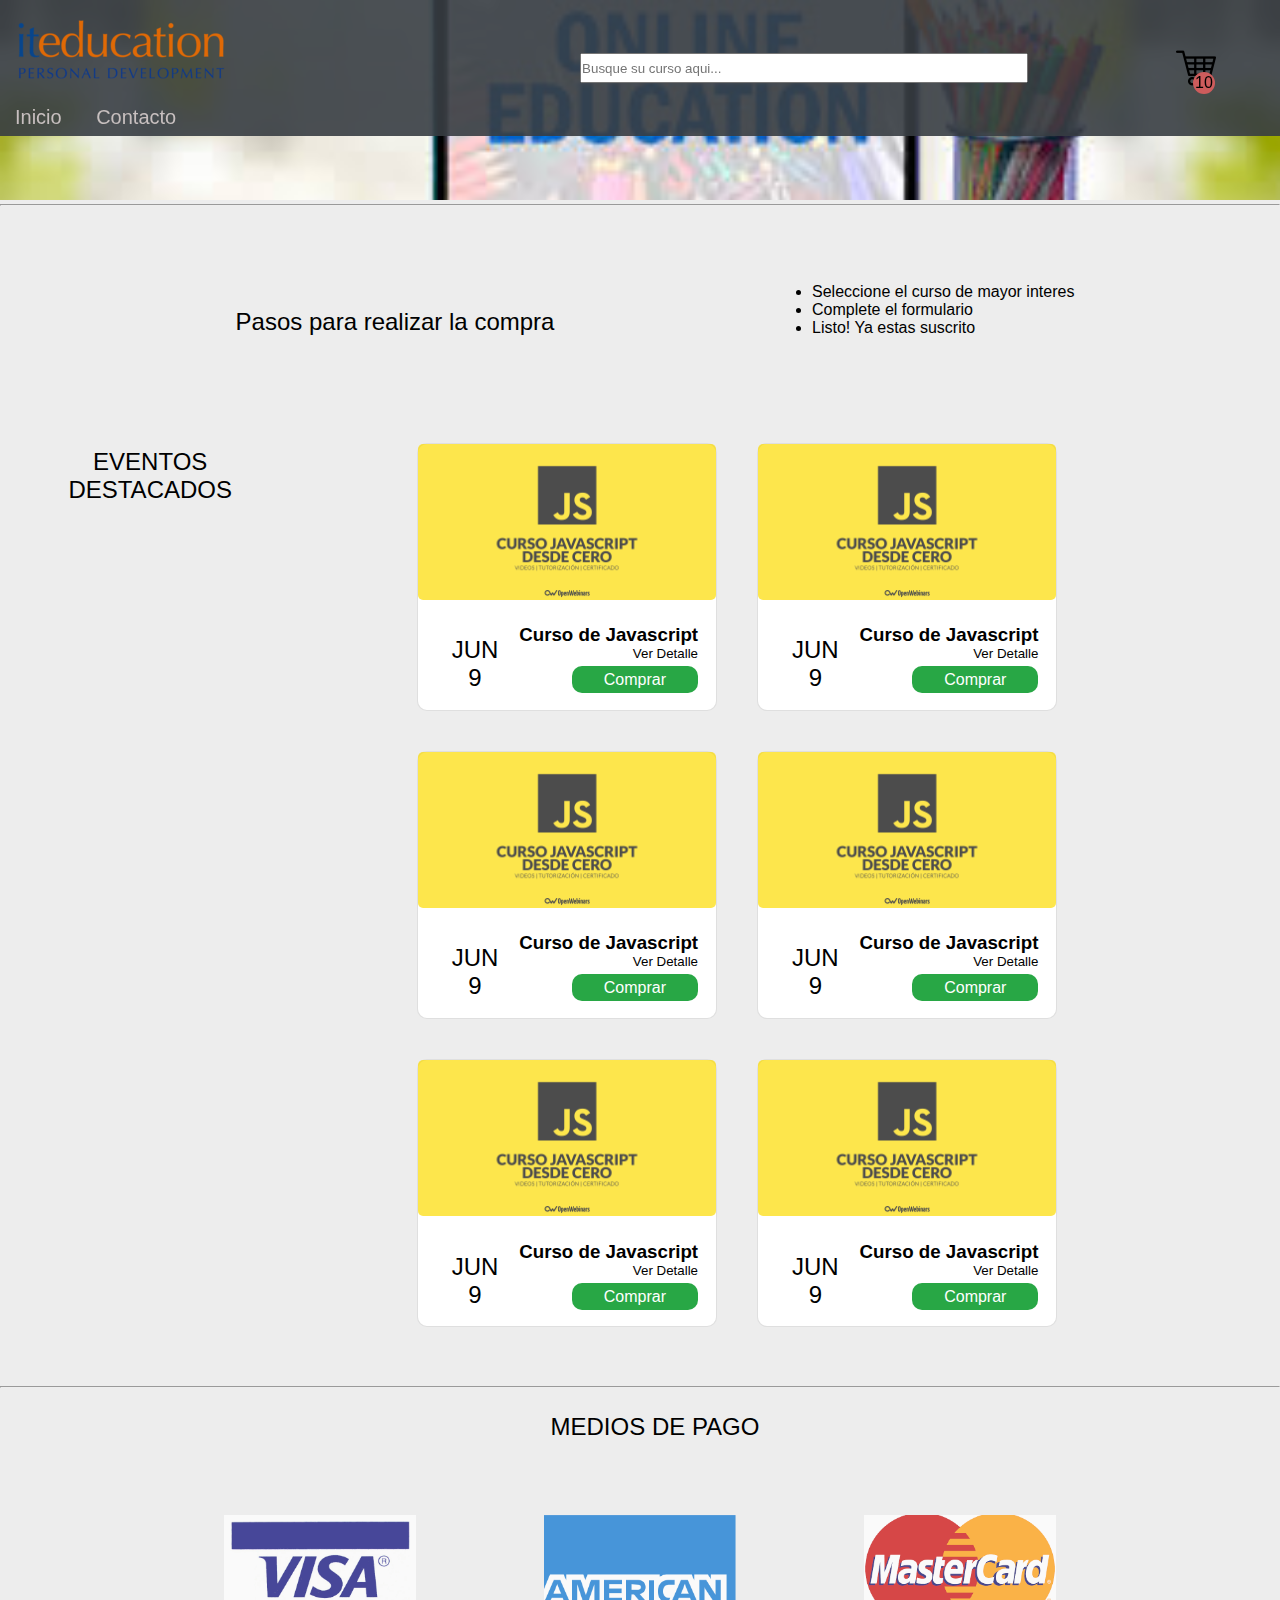
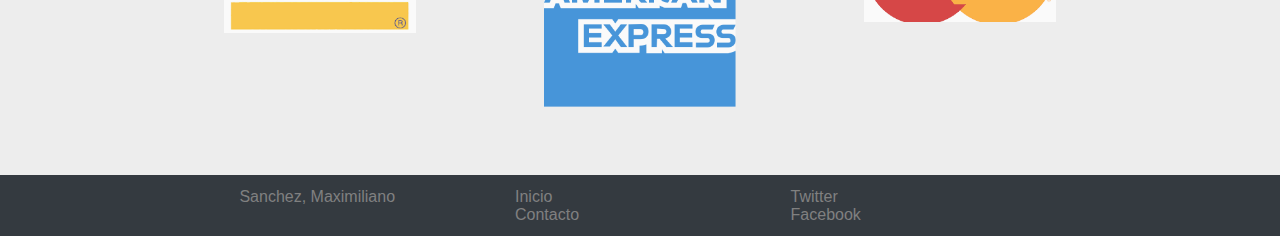
==== index.html @ 5c32ccbe "first commit" ====
<!DOCTYPE html>
<html lang="es">

<head>
	<meta charset="utf-8">
	<title>CogniTem</title>
	<meta name="viewport" content="width=device-width, initial-scale=1.0">
    <meta http-equiv="X-UA-Compatible" content="ie=edge">
	<link rel="stylesheet" href="css-styles/estilos.css">
    <link rel="stylesheet" href="path/to/font-awesome/css/font-awesome.min.css">
</head>

<body>
    <header class="flex between">
            <div class="flex left middle wrap">
                <div class="flex middle center brand">
                    <img src="img/Logoacademia.png">
                </div>
                <nav class="flex center wrap">
                    <ul>
                        <li><a class="cool-link" href="index.html">Inicio</a></li>
                        <li><a class="cool-link" href="contacto.html">Contacto</a></li>
                    </ul>
                </nav>
            </div>
                 <div class="flex middle right buscador">
                    <input type="text" name="cursos" class="search-box" placeholder="Busque su curso aqui..."
                        list="cursos">
                    <datalist id="cursos">
                        <option value="Curso de javascript"></option>
                        <option value="Curso de angular"></option>
                        <option value="Curso de ruby"></option>
                    </datalist>
                </div> 
            <div class="flex middle cart-logo">
                <img src="img/carrito.png">
                <span class="cart-counter">10</span>
            </div>
        </header>
	
    <main>
        <div class="contenedor-inicio">
            <img class="slider-img"  src="img/Education-Banner.jpg" alt=Cursos>
        </div>
        
        <hr>
        <section class="step-section">
                <h2>Pasos para realizar la compra</h2>
                <div class="contenedor-pasos">
                    <ul>
                        <li> Seleccione el curso de mayor interes</li>
                        <li>Complete el formulario</li>
                        <li>Listo! Ya estas suscrito</li>
                    </ul>
                </div>      
        </section>
        
        <section class="starred-course-section">
            <h2 class="starred-course-title">EVENTOS DESTACADOS</h2>
            <section class="flex row wrap center">
                <article class="course-card">
                    <img class="course-img" src="img/CursoJavascript.png">
                    <div class="course-card-container flex row middle between">
                        <div class="course-card-date">
                            <h2>JUN <span class="course-card-date-number">9</span></h2>
                        </div>
                        <div class="course-card-content">
                            <h3 class="course-card-title">Curso de Javascript</h3>
                            <small class="course-card-subtitle">Ver Detalle</small>
                            <a href="" class="course-card-button"> <i class="fa fa-ticket"></i> Comprar</a>
                        </div>
                    </div>
                </article>
               
                 <article class="course-card">
                    <img class="course-img" src="img/CursoJavascript.png">
                    <div class="course-card-container flex row middle between">
                        <div class="course-card-date">
                            <h2>JUN <span class="course-card-date-number">9</span></h2>
                        </div>
                        <div class="course-card-content">
                            <h3 class="course-card-title">Curso de Javascript</h3>
                            <small class="course-card-subtitle">Ver Detalle</small>
                            <a href="" class="course-card-button"> <i class="fa fa-ticket"></i> Comprar</a>
                        </div>
                    </div>
                </article>
                
                 <article class="course-card">
                    <img class="course-img" src="img/CursoJavascript.png">
                    <div class="course-card-container flex row middle between">
                        <div class="course-card-date">
                            <h2>JUN <span class="course-card-date-number">9</span></h2>
                        </div>
                        <div class="course-card-content">
                            <h3 class="course-card-title">Curso de Javascript</h3>
                            <small class="course-card-subtitle">Ver Detalle</small>
                            <a href="" class="course-card-button"> <i class="fa fa-ticket"></i> Comprar</a>
                        </div>
                    </div>
                </article>
                
                 <article class="course-card">
                    <img class="course-img" src="img/CursoJavascript.png">
                    <div class="course-card-container flex row middle between">
                        <div class="course-card-date">
                            <h2>JUN <span class="course-card-date-number">9</span></h2>
                        </div>
                        <div class="course-card-content">
                            <h3 class="course-card-title">Curso de Javascript</h3>
                            <small class="course-card-subtitle">Ver Detalle</small>
                            <a href="" class="course-card-button"> <i class="fa fa-ticket"></i> Comprar</a>
                        </div>
                    </div>
                </article>
                
                 <article class="course-card">
                    <img class="course-img" src="img/CursoJavascript.png">
                    <div class="course-card-container flex row middle between">
                        <div class="course-card-date">
                            <h2>JUN <span class="course-card-date-number">9</span></h2>
                        </div>
                        <div class="course-card-content">
                            <h3 class="course-card-title">Curso de Javascript</h3>
                            <small class="course-card-subtitle">Ver Detalle</small>
                            <a href="" class="course-card-button"> <i class="fa fa-ticket"></i> Comprar</a>
                        </div>
                    </div>
                </article>
                
                 <article class="course-card">
                    <img class="course-img" src="img/CursoJavascript.png">
                    <div class="course-card-container flex row middle between">
                        <div class="course-card-date">
                            <h2>JUN <span class="course-card-date-number">9</span></h2>
                        </div>
                        <div class="course-card-content">
                            <h3 class="course-card-title">Curso de Javascript</h3>
                            <small class="course-card-subtitle">Ver Detalle</small>
                            <a href="" class="course-card-button"> <i class="fa fa-ticket"></i> Comprar</a>
                        </div>
                    </div>
                </article>
                </section>
        </section>
        <hr>
        <section class="payment-types-section">
            <h2 class="payment-types-title">MEDIOS DE PAGO</h2>
            <section class="flex row wrap center">
                <article class="payment-type-card">
                    <img src="img/VisaLogo.png" class="payment-type-card-img" alt="Visa">
                </article>
                <article class="payment-type-card">
                    <img src="img/AmericanExpress.png" class="payment-type-card-img" alt="American Express">
                </article>
                <article class="payment-type-card">
                    <img src="img/MasterCardLogo.png" class="payment-type-card-img" alt="Master Card">
                </article>
            </section>
        </section>
    </main>

        
    <footer>
         <section class="flex row wrap center footer-container">
            <article class="footer-column">
                <ul>
                    <li> Sanchez, Maximiliano </li>
                </ul>
            </article>
            <article class="footer-column">
                <ul>
                    <li><a href="index.html">Inicio</a></li>
                    <li><a href="contacto.html">Contacto</a></li>
                </ul>
            </article>
            <article class="footer-column">
                <ul>
                    <li>Twitter</li>
                    <li>Facebook</li>
                </ul>
            </article>
        </section>
    </footer>

</body>

</html>
---- css-styles/estilos.css ----
/* INDICE */
main {
    background-color: #ededed;
    
  }
  
.contenedor-inicio{
    width: 100%;
}
  .slider-img {
    height: 200px;
    width: 100%;
    object-fit: cover;
  }
  
  .step-section {
    margin: 3%;
    padding: 3%;
  }
  
  .starred-course-section {
    text-align: center;
    margin: 3%;
  }
  
  .starred-course-title {
    text-align: center;
  }
  
  .payment-types-title {
    justify-content: center;
  }
  
  .payment-type-card {
    padding: 5%;
    width: 15%;
  }
  
  .payment-type-card-img {
    width: 100%;
    object-fit: cover;
    opacity: 0.7;
  }
  .payment-types-section{
    display: block;
    text-align: center;
  }
  
/* CONTACTO */

main {
    margin: auto;
    background-color: #ededed;
  }
  
  h2 {
    font-weight: normal;
    padding-top: 25px;
    padding-left: 30px;
    padding-bottom: 10px;
  }
  article {
    border-radius: 5px;
    width: 45%;
  }
  main input {
    width: 90%;
    margin-top: 30px;
    margin-left: 5px;
    padding: 5px;
  }
  main textarea {
    margin-top: 30px;
    width: 82%;
    padding: 25px;
    margin-left: 5px;
  }
  button {
    background-color: #0f469e;
    color: #fff;
    border-style: none;
    border-radius: 3px;
    padding: 3px;
    margin-bottom: 5px;
    margin-top: 5px;
    align-self: flex-start;
    position: relative;
    left: 362px;
  }
  main p {
    margin-top: 30px;
    margin-left: 30px;
  }
  main section {
    display: flex;
    justify-content: space-around;
  }
  aside {
    text-align: center;
  }
  aside h2 {
    margin-bottom: 30px;
  }

/* COURSE-CARD */

.course-card {
    margin: 2%;
    width: 18.75em;
    box-sizing: border-box;
    background-color: white;
    border-radius: 0.625em;
    border: 1px solid rgba(0, 0, 0, 0.125);
  }
  
  .course-card .course-img {
    width: 100%;
    object-fit: cover;
    opacity: 0.7;
    border-radius: 0.313em;
  }
  
  .course-card .course-card-container {
    padding: 1%;
    height: 6.250em;
  }
  
  .course-card .course-card-container .course-card-date {
    width: 30%;
  }
  
  .course-card .course-card-container .course-card-date .course-card-date-number {
    display: block;
  }
  
  .course-card .course-card-content {
    padding: 5%;
    width: 70%;
    text-align: right;
  }
  
  .course-card .course-card-content .course-card-subtitle {
    display: block;
    margin-bottom: 10px;
  }
  
  .course-card .course-card-content .course-card-button {
    background-color: #28a745;
    color: white;
    padding: 5px 32px;
    text-decoration: none;
    border-radius: 10px;
  }

/* FLEX-PROPIEDADES */

.flex {
    display: flex;
  }
  
  .row {
    flex-direction: row;
  }
  
  .column {
    flex-direction: column;
  }
  
  .wrap {
    flex-wrap: wrap;
  }
  
  .no-wrap {
    flex-wrap: nowrap;
  }
  
  .center {
    justify-content: center;
  }
  
  .between {
    justify-content: space-between;
  }
  
  .right {
    justify-content: flex-end;
  }
  
  .left {
    justify-content: flex-start;
  }
  
  .middle {
    align-content: center;
    align-items: center;
    align-self: center;
  }
  
  .grow {
    flex-grow: 3;
  }

  /* HEADER */
  .cool-link{
    color: #c7bfbf;
  }
  
  header {
    background-color: hsl(210, 10%, 24%, 0.9);
    position: fixed;
    width: 100%
  }
  
  .brand {
    padding: 0.5%;
  }
  
  .buscador {
    width: 35%;
  }
  
  .search-box {
    height: 2em;
    width: 100%;
  }
  
  .cart-logo {
    position: relative;
    margin-right: 5%;
  }
  
  .cart-counter {
    position: absolute;
    right: 3%;
    top: 60%;
    padding: 5%;
    border-radius: 100%;
    background-color: indianred;
  }
  
  nav {
    font-size: 1em;
  }
  
  nav li {
    display: inline-block;
    padding: 5px 15px;
    font-weight: lighter;
    font-size: 20px;

  }

  .cool-link::after{
    content: "";
    display: block;
    width: 0;
    height: 2px;
    background: #e06905;
    transition: width .3s;
   }

   .cool-link:hover::after{
    width: 100%;
    transition: width .3s;
   }
  
  a {
    text-decoration: none;
    color: gray;
  }
  
  a:hover {
    color: #c7bfbf;
  }

  /* FOOTER */
  .footer-column {
    width: 250px;  
    margin: 1%;
    text-align: left;
  }
  
  .footer-container {
    height: 10%;
    background-color: #343a40;
    color: gray;
  }
  
  .footer-column ul li {
   list-style: none;
  }
  
  
  /* RESET STYLES */

  * {
    margin: 0;
    padding: 0;
  }
  
  html,
  body {
    height: 100%;
  }
  
  body {
    font-family: Arial, Helvetica, sans-serif;
  }
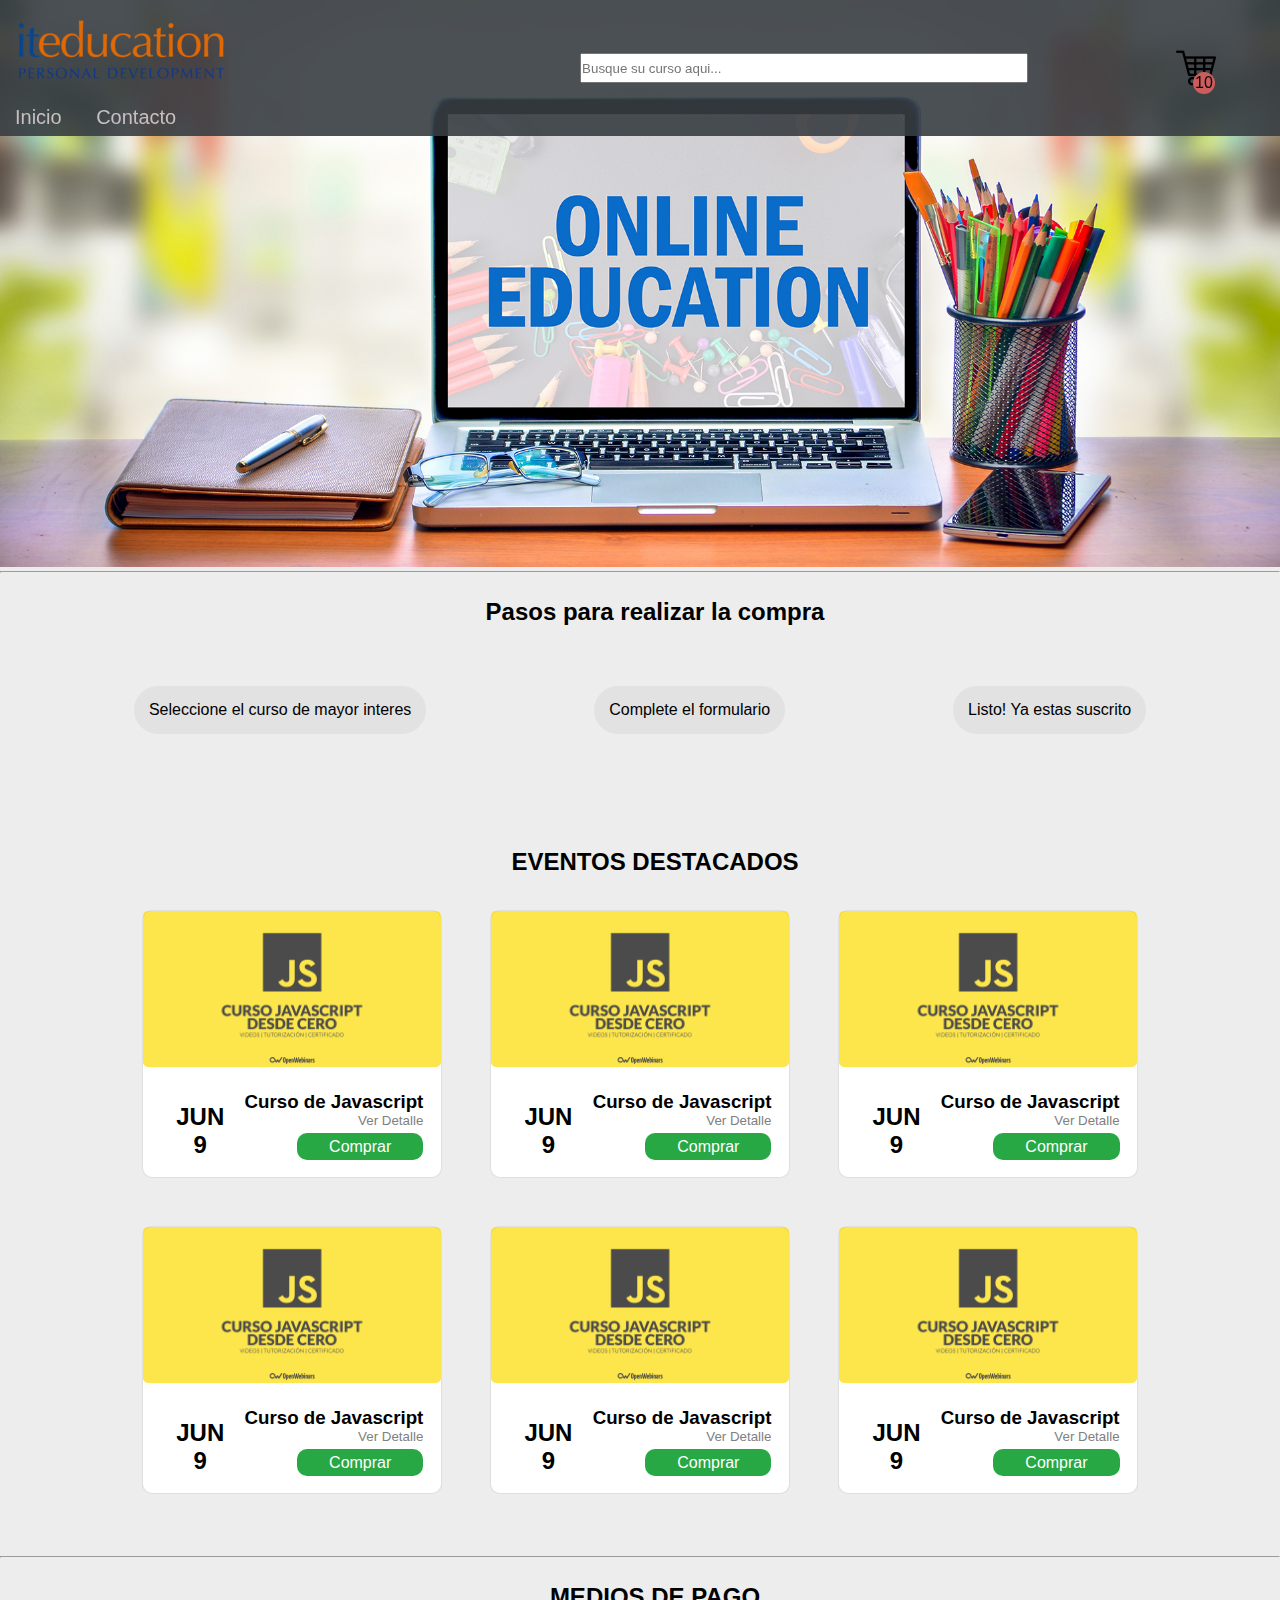
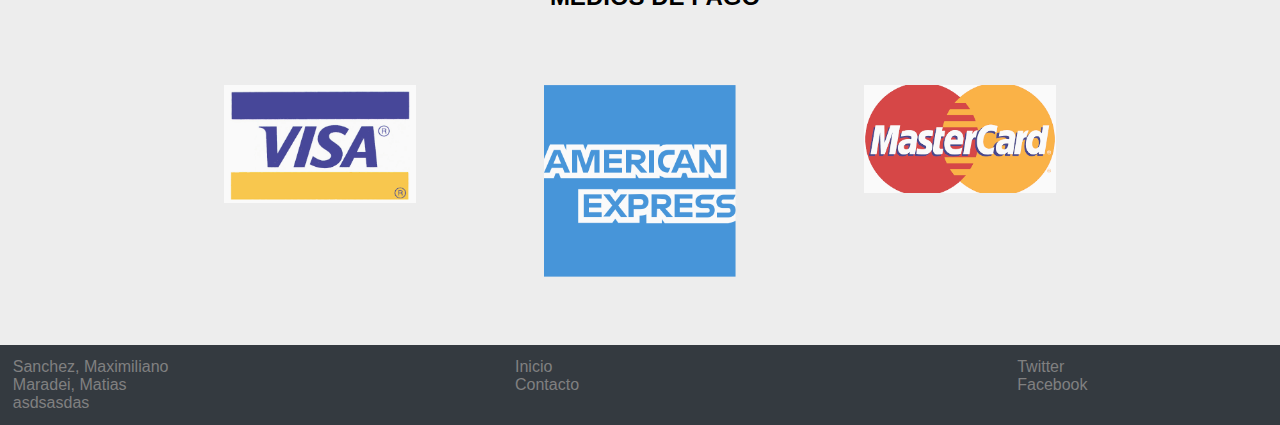
==== commit 3abd7db6: "cambios" ====
--- a/index.html
+++ b/index.html
@@ -37,23 +37,26 @@
                 <span class="cart-counter">10</span>
             </div>
         </header>
-	
+        
     <main>
         <div class="contenedor-inicio">
-            <img class="slider-img"  src="img/Education-Banner.jpg" alt=Cursos>
+            <img class="slider-img"  src="img/online-education.jpg" alt=Cursos>
         </div>
         
         <hr>
-        <section class="step-section">
-                <h2>Pasos para realizar la compra</h2>
+        <section class="">
+            <div class="contenedor-h2">
+                <h2 class="align">Pasos para realizar la compra</h2>
+            </div>
                 <div class="contenedor-pasos">
-                    <ul>
-                        <li> Seleccione el curso de mayor interes</li>
-                        <li>Complete el formulario</li>
-                        <li>Listo! Ya estas suscrito</li>
+                    <ul class="flex row around">
+                        <li class="listaInicio"> Seleccione el curso de mayor interes</li>
+                        <li class="listaInicio">Complete el formulario</li>
+                        <li class="listaInicio">Listo! Ya estas suscrito</li>
                     </ul>
                 </div>      
         </section>
+        
         
         <section class="starred-course-section">
             <h2 class="starred-course-title">EVENTOS DESTACADOS</h2>
@@ -66,7 +69,7 @@
                         </div>
                         <div class="course-card-content">
                             <h3 class="course-card-title">Curso de Javascript</h3>
-                            <small class="course-card-subtitle">Ver Detalle</small>
+                            <a href="detalleCurso.html"><small class="course-card-subtitle">Ver Detalle</small></a>
                             <a href="" class="course-card-button"> <i class="fa fa-ticket"></i> Comprar</a>
                         </div>
                     </div>
@@ -80,7 +83,7 @@
                         </div>
                         <div class="course-card-content">
                             <h3 class="course-card-title">Curso de Javascript</h3>
-                            <small class="course-card-subtitle">Ver Detalle</small>
+                            <a href="detalleCurso.html"><small class="course-card-subtitle">Ver Detalle</small></a>
                             <a href="" class="course-card-button"> <i class="fa fa-ticket"></i> Comprar</a>
                         </div>
                     </div>
@@ -94,7 +97,7 @@
                         </div>
                         <div class="course-card-content">
                             <h3 class="course-card-title">Curso de Javascript</h3>
-                            <small class="course-card-subtitle">Ver Detalle</small>
+                            <a href="detalleCurso.html"><small class="course-card-subtitle">Ver Detalle</small></a>
                             <a href="" class="course-card-button"> <i class="fa fa-ticket"></i> Comprar</a>
                         </div>
                     </div>
@@ -108,7 +111,7 @@
                         </div>
                         <div class="course-card-content">
                             <h3 class="course-card-title">Curso de Javascript</h3>
-                            <small class="course-card-subtitle">Ver Detalle</small>
+                            <a href="detalleCurso.html"><small class="course-card-subtitle">Ver Detalle</small></a>
                             <a href="" class="course-card-button"> <i class="fa fa-ticket"></i> Comprar</a>
                         </div>
                     </div>
@@ -122,7 +125,7 @@
                         </div>
                         <div class="course-card-content">
                             <h3 class="course-card-title">Curso de Javascript</h3>
-                            <small class="course-card-subtitle">Ver Detalle</small>
+                            <a href="detalleCurso.html"><small class="course-card-subtitle">Ver Detalle</small></a>
                             <a href="" class="course-card-button"> <i class="fa fa-ticket"></i> Comprar</a>
                         </div>
                     </div>
@@ -136,7 +139,7 @@
                         </div>
                         <div class="course-card-content">
                             <h3 class="course-card-title">Curso de Javascript</h3>
-                            <small class="course-card-subtitle">Ver Detalle</small>
+                            <a href="detalleCurso.html"><small class="course-card-subtitle">Ver Detalle</small></a>
                             <a href="" class="course-card-button"> <i class="fa fa-ticket"></i> Comprar</a>
                         </div>
                     </div>
@@ -162,10 +165,12 @@
 
         
     <footer>
-         <section class="flex row wrap center footer-container">
+         <section class="flex row wrap between footer-container">
             <article class="footer-column">
                 <ul>
                     <li> Sanchez, Maximiliano </li>
+                    <li> Maradei, Matias</li>
+                    <li> asdsasdas</li>
                 </ul>
             </article>
             <article class="footer-column">
--- a/css-styles/estilos.css
+++ b/css-styles/estilos.css
@@ -1,15 +1,23 @@
 /* INDICE */
 main {
     background-color: #ededed;
+  }
+
+.listaInicio{
+  background: #e2e2e2;
+  padding: 15px;
+  border-radius: 50px;
+}
+  
+.contenedor-inicio{
     
-  }
-  
-.contenedor-inicio{
-    width: 100%;
 }
-  .slider-img {
-    height: 200px;
-    width: 100%;
+.contenedor-pasos{
+  padding: 50px;    
+}
+  .slider-img{
+    width: 100%;
+    height: 100%;
     object-fit: cover;
   }
   
@@ -54,7 +62,6 @@
   }
   
   h2 {
-    font-weight: normal;
     padding-top: 25px;
     padding-left: 30px;
     padding-bottom: 10px;
@@ -63,6 +70,7 @@
     border-radius: 5px;
     width: 45%;
   }
+
   main input {
     width: 90%;
     margin-top: 30px;
@@ -87,13 +95,15 @@
     position: relative;
     left: 362px;
   }
-  main p {
-    margin-top: 30px;
-    margin-left: 30px;
-  }
-  main section {
+  
+  .sectionContacto {
     display: flex;
     justify-content: space-around;
+    padding-top: 100px;
+  }
+
+  .sectionContacto article p{
+    margin-top: 30px;
   }
   aside {
     text-align: center;
@@ -102,6 +112,11 @@
     margin-bottom: 30px;
   }
 
+  iframe{
+    width:100%; 
+    height:450px;
+    border:0;
+  }
 /* COURSE-CARD */
 
 .course-card {
@@ -144,7 +159,7 @@
     margin-bottom: 10px;
   }
   
-  .course-card .course-card-content .course-card-button {
+  .course-card-button {
     background-color: #28a745;
     color: white;
     padding: 5px 32px;
@@ -177,9 +192,15 @@
   .center {
     justify-content: center;
   }
-  
+  .align{
+    text-align: center;
+  }
   .between {
     justify-content: space-between;
+  }
+
+  .around {
+    justify-content: space-around;
   }
   
   .right {
@@ -208,7 +229,8 @@
   header {
     background-color: hsl(210, 10%, 24%, 0.9);
     position: fixed;
-    width: 100%
+    width: 100%;
+    z-index: 100;
   }
   
   .brand {
@@ -274,10 +296,15 @@
   }
 
   /* FOOTER */
+
+  .footer{
+    margin-top: 10px;
+  }
   .footer-column {
     width: 250px;  
     margin: 1%;
     text-align: left;
+
   }
   
   .footer-container {
@@ -286,7 +313,7 @@
     color: gray;
   }
   
-  .footer-column ul li {
+  ul li {
    list-style: none;
   }
   
@@ -307,4 +334,81 @@
     font-family: Arial, Helvetica, sans-serif;
   }
   
-  +  /* DETALLE CURSO */
+
+  .articleDetalle{
+    width: 100%;
+  }
+
+  .articleDetalle .detalleCurso img{
+    width: 30%;
+    border-radius: 100px;
+    float: left;
+  }
+
+  .articleDetalle .contenedorDetalle{
+    margin-left: 12.5%;
+    margin-right: auto;
+    width: 20%;
+
+  }
+
+  .articleDetalle .contenedorDetalle p{
+    margin-top: 10px;
+    margin-bottom: 15px;
+  }
+
+  .articleDetalle .detalleCurso{
+    padding-top: 150px;
+    display: flex;
+    align-items: center;
+  }
+
+  .articleDocente{
+    background:#4b5055;
+    height: 200px;
+    margin-top: 150px;
+  }
+
+  .articleDocente img{
+    float: left;
+    height: 100%;
+  }
+  
+  .articleDocente .infoDocente{
+    height: 100%;
+    
+  }
+
+  .articleDocente .parrafo{
+    display: flex;
+    flex-direction: column;
+    justify-content: center;
+    height: 80%;
+  }
+   /* ACORDEON DE DETALLE */
+
+   .accordion {
+    background-color: #eee;
+    color: #444;
+    cursor: pointer;
+    padding: 18px;
+    width: 100%;
+    border: none;
+    text-align: left;
+    outline: none;
+    font-size: 15px;
+    transition: 0.4s;
+  }
+  
+  .active, .accordion:hover {
+    background-color: #ccc;
+  }
+  
+  .panel {
+    padding: 0 18px;
+    background-color: white;
+    max-height: 0;
+    overflow: hidden;
+    transition: max-height 0.2s ease-out;
+  }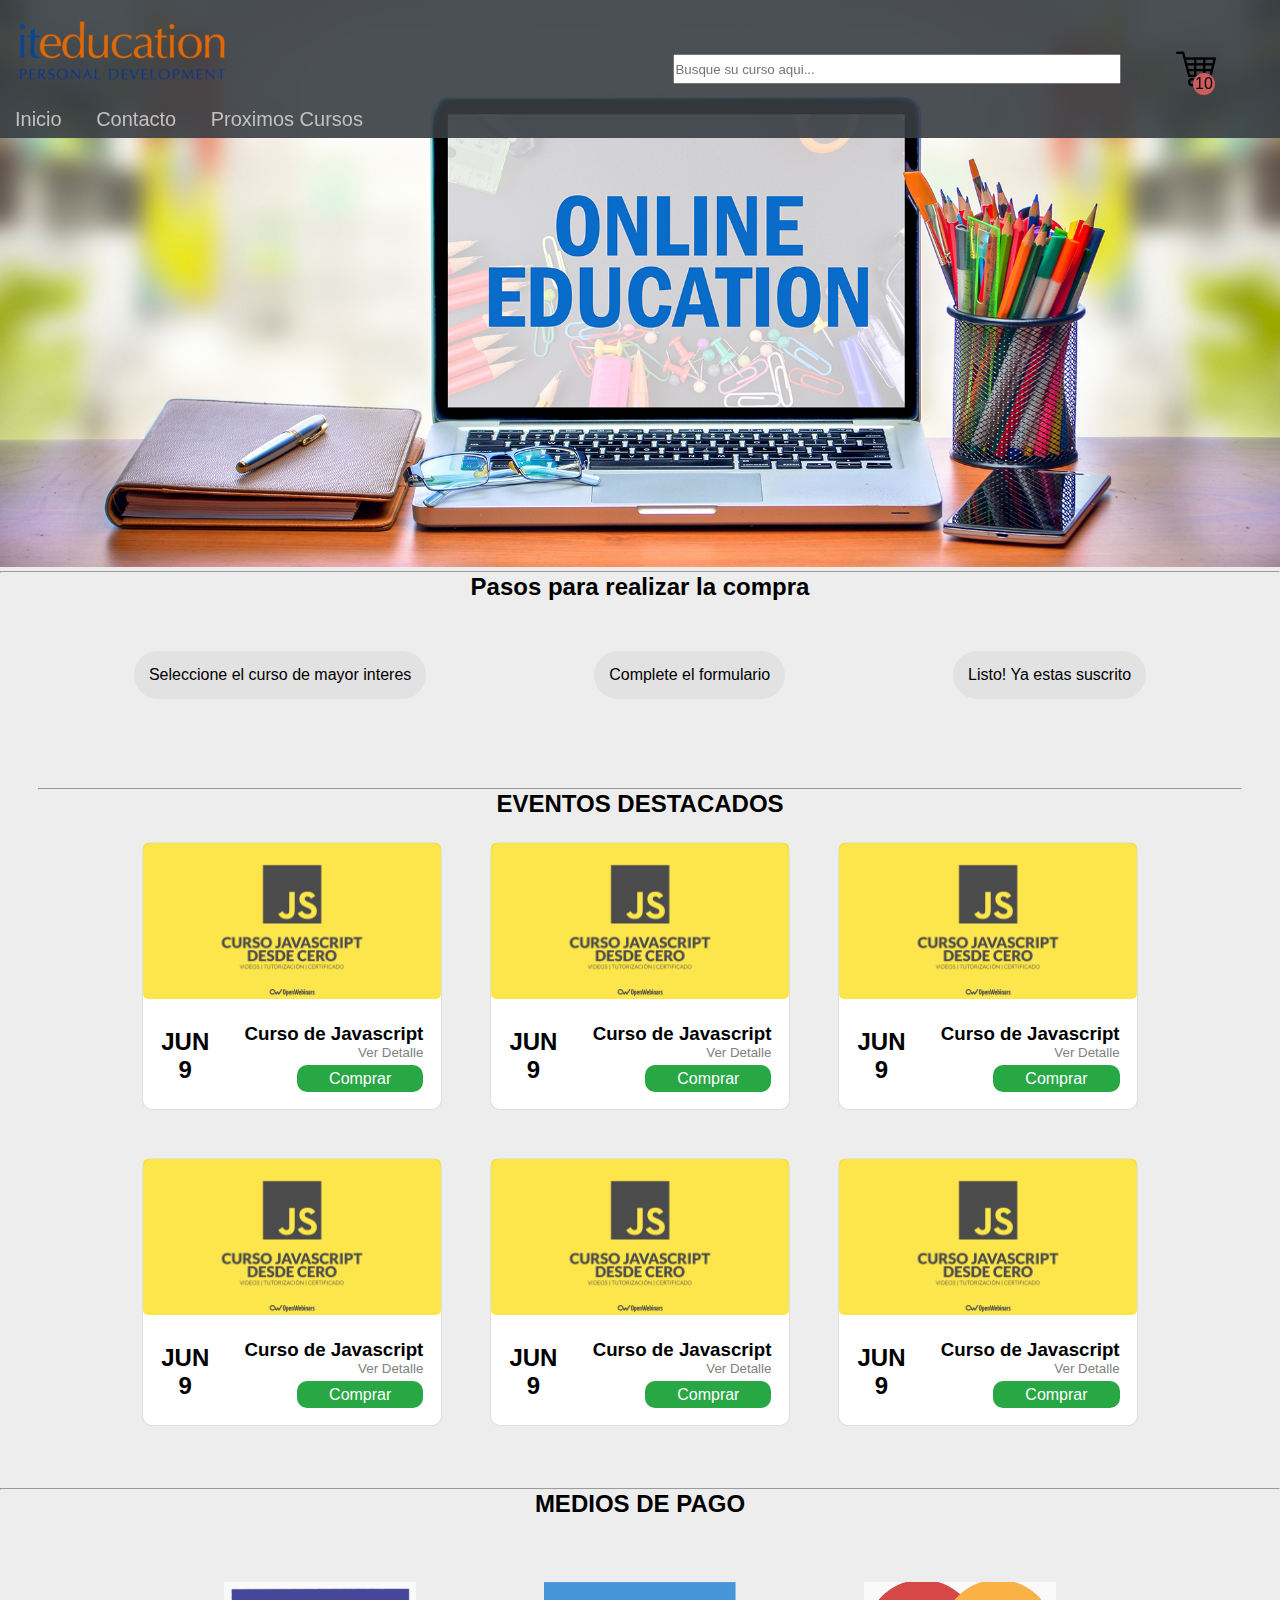
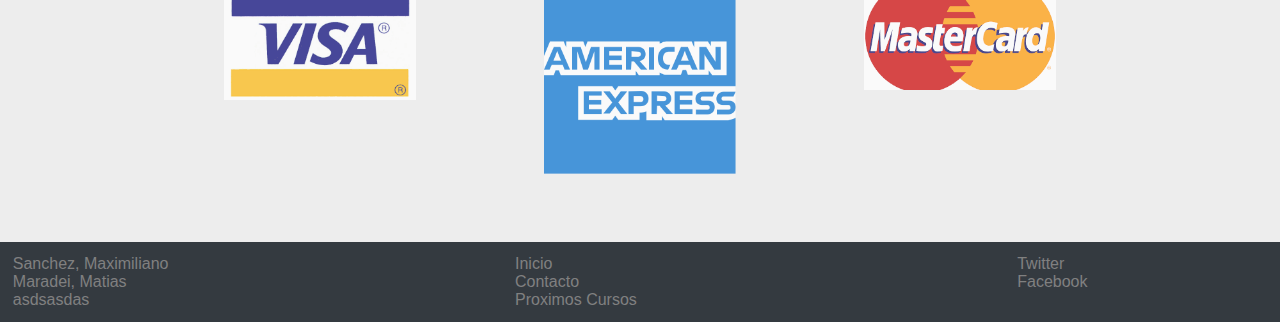
==== commit 3438df5b: "cambios 8" ====
--- a/index.html
+++ b/index.html
@@ -20,6 +20,7 @@
                     <ul>
                         <li><a class="cool-link" href="index.html">Inicio</a></li>
                         <li><a class="cool-link" href="contacto.html">Contacto</a></li>
+                        <li><a class="cool-link" href="calendario.html">Proximos Cursos</a></li>
                     </ul>
                 </nav>
             </div>
@@ -57,8 +58,7 @@
                 </div>      
         </section>
         
-        
-        <section class="starred-course-section">
+        <section class="starred-course-section"><hr>
             <h2 class="starred-course-title">EVENTOS DESTACADOS</h2>
             <section class="flex row wrap center">
                 <article class="course-card">
@@ -177,6 +177,7 @@
                 <ul>
                     <li><a href="index.html">Inicio</a></li>
                     <li><a href="contacto.html">Contacto</a></li>
+                    <li><a href="calendario.html">Proximos Cursos</a></li>
                 </ul>
             </article>
             <article class="footer-column">
--- a/css-styles/estilos.css
+++ b/css-styles/estilos.css
@@ -9,9 +9,6 @@
   border-radius: 50px;
 }
   
-.contenedor-inicio{
-    
-}
 .contenedor-pasos{
   padding: 50px;    
 }
@@ -60,18 +57,23 @@
     margin: auto;
     background-color: #ededed;
   }
-  
-  h2 {
+  section h2{
+    padding-top: 0px;
+    text-align: center;
+  }  
+
+  aside h2 {
     padding-top: 25px;
     padding-left: 30px;
     padding-bottom: 10px;
   }
+
   article {
     border-radius: 5px;
     width: 45%;
   }
 
-  main input {
+  .body-contacto main input {
     width: 90%;
     margin-top: 30px;
     margin-left: 5px;
@@ -99,7 +101,6 @@
   .sectionContacto {
     display: flex;
     justify-content: space-around;
-    padding-top: 100px;
   }
 
   .sectionContacto article p{
@@ -219,6 +220,10 @@
   
   .grow {
     flex-grow: 3;
+  }
+  .centerAlign{
+    align-items: center;
+    margin-top: 20px;
   }
 
   /* HEADER */
@@ -350,7 +355,6 @@
     margin-left: 12.5%;
     margin-right: auto;
     width: 20%;
-
   }
 
   .articleDetalle .contenedorDetalle p{
@@ -367,7 +371,7 @@
   .articleDocente{
     background:#4b5055;
     height: 200px;
-    margin-top: 150px;
+    margin-top: 50px;
   }
 
   .articleDocente img{
@@ -388,27 +392,79 @@
   }
    /* ACORDEON DE DETALLE */
 
-   .accordion {
-    background-color: #eee;
-    color: #444;
+   details {
+    overflow: hidden;
+    margin-top: 0.125em;
+    border: 1px solid #dddddd;
+    background: #ffffff;
+    color: #333333;
+    border-radius: 3px;
+    width: 30%;
+  }
+  
+  details summary {
+    display: block;
     cursor: pointer;
-    padding: 18px;
-    width: 100%;
-    border: none;
-    text-align: left;
-    outline: none;
-    font-size: 15px;
-    transition: 0.4s;
-  }
-  
-  .active, .accordion:hover {
-    background-color: #ccc;
-  }
-  
-  .panel {
-    padding: 0 18px;
-    background-color: white;
-    max-height: 0;
-    overflow: hidden;
-    transition: max-height 0.2s ease-out;
-  }+    position: relative;
+    padding: 0.5em 0.5em 0.5em 0.7em;
+    background: #ededed;
+    color: #2b2b2b;
+    border-radius: 3px 3px 0 0;
+  }
+  
+  details:not([open]) summary:hover,
+  details:not([open]) summary:focus {
+    background: #f6f6f6;
+    color: #454545;
+  }
+  
+  details[open] summary {
+    border: 1px solid #28a745;
+    background: #28a745;
+    color: #ffffff;
+  }
+  
+  details main {
+    padding-top: 10px;
+    background-color: #c0dcbf;
+
+  }
+  
+  .contenedorAccordion{
+    width:100%;
+    display: flex;
+    align-items: center;
+    justify-content: space-between;
+    height: 50px;
+  }
+  .check{
+    float:right;
+  }
+  
+  .parrafoAccordion{
+    float:left;
+  }
+
+/* CALENDARIO */
+
+table, th, td {
+  border: 1px solid black;
+}
+.calendario{
+    padding-top: 120px;
+    display: flex;
+    justify-content: center;
+    height: 100%;
+}
+table{
+  width: 80%;
+  height: 100%;
+}
+
+table a{
+  display: flex;
+    justify-content: center;
+    color: black;
+    background-color: #e06905;
+
+}
